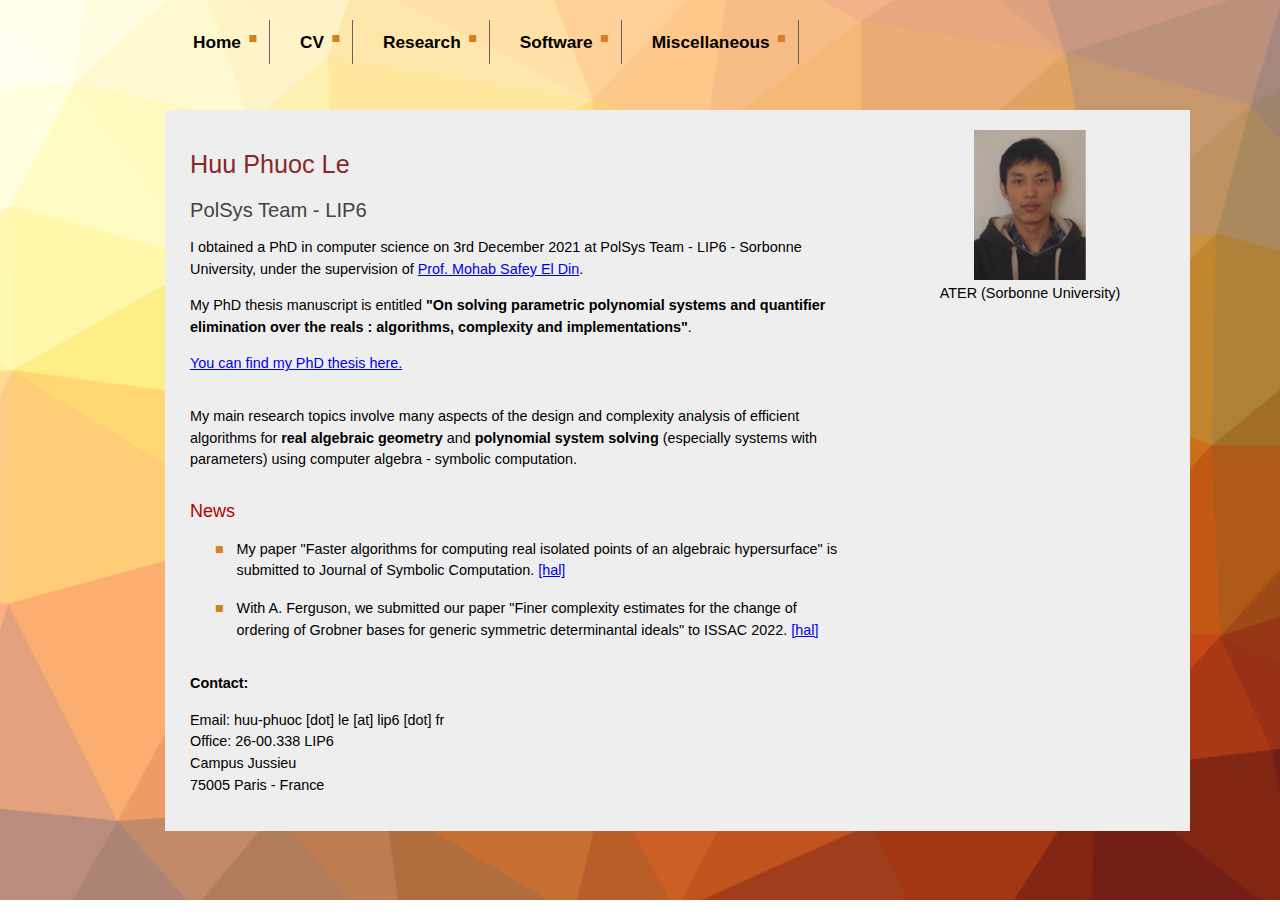
==== index.html @ 50366980 "merge talks to research" ====
<!DOCTYPE html>
<html>
<head>
    <title>Huu Phuoc Le</title>
        <meta name="description" content="huu-phuoc.le" />
        <meta name="keywords" content="huu phuoc le, ecole
        polytechnique, polsys, lip6" />
        <meta charset="utf-8" />

        <link rel="stylesheet" href="style.css"/>
        <link rel="import" href="header.html">
</head>


<body>

	<div id="main">
        <div id="menubar">
            <ul id="menu">
            <li><a href="https://www-polsys.lip6.fr/~phuoc/"><b>Home</b></a></li>
            <li><a href="includes/cv.pdf" target="_blank"><b>CV</b></a></li>
            <li><a href="https://www-polsys.lip6.fr/~phuoc/research"><b>Research</b></a></li>
            <li><a href="https://www-polsys.lip6.fr/~phuoc/software"><b>Software</b></a></li>
            <li><a href="https://www-polsys.lip6.fr/~phuoc/divers"><b>Miscellaneous</b></a></li>
            </ul>
        </div>

    <div id="site_content">

	<div id="sidebar_container">
	  <div class="sidebar">
		<div class="center">
                    <img src="includes/photo.png" border=1 height=150>
                    <p>ATER (Sorbonne University) </p>
		</div>
	  </div>
	</div>

	<div id="content">

	<h2>Huu Phuoc Le</h2>
    <h3>PolSys Team - LIP6</h3>

        <p>I obtained a PhD in computer science on 3rd December 2021 at PolSys Team - LIP6 - Sorbonne University,
        under the supervision of <a href="https://www-polsys.lip6.fr/~safey/">Prof. Mohab Safey
        El Din</a>.</p>
        <p>My PhD thesis manuscript is entitled <b>"On solving parametric polynomial systems and
        quantifier elimination over the reals : algorithms, complexity and implementations"</b>.</p>
        <p><a href="thesis.pdf" target="_blank">You can find my PhD thesis here.</a></p><br>
        <p>My main research topics involve many aspects of the design and
        complexity analysis of efficient algorithms for <b>real algebraic geometry</b>
        and <b>polynomial system solving</b> (especially systems with
        parameters) using computer algebra - symbolic computation.</p>

    <h4>News</h4>
        <ul>
            <li>My paper "Faster algorithms for computing real isolated points of an algebraic hypersurface" is submitted to Journal of Symbolic Computation. <a href="https://hal.archives-ouvertes.fr/hal-03590187" target="_blank"> [hal] </a></li>
            <li>With A. Ferguson, we submitted our paper "Finer complexity estimates for the change of ordering of Grobner bases for generic symmetric determinantal ideals" to ISSAC 2022. <a href="https://hal.archives-ouvertes.fr/hal-03573833v1" target="_blank"> [hal] </a></li>
        </ul>

        <br>
        <p style="text-align: left;" class="contact"><b>Contact:</b></b></p>
        <p class="contact">Email: huu-phuoc [dot] le [at] lip6 [dot] fr
        <br> Office: 26-00.338 LIP6
        <br>Campus Jussieu
        <br>75005 Paris - France
    </div>
</div>
</div></body></html>
---- style.css ----
html
{ height: 100%;}

*
{ margin: 0;
  padding: 0;}

body
{ font: normal 0.9em  'trebuchet ms', arial, sans-serif;
  #background: #646557 url(pattern.png) repeat fixed;
    /* The image used */
  background-image: url("includes/wallpaper.png");
  background-attachment:fixed;

  /* Full height */
  height: 100%;

  /* Center and scale the image nicely */
  background-position: center;
  background-repeat: no-repeat;
  background-size: cover;
  color: #5D5D5D;}

p
{ padding: 0 0 15px 0;
  line-height: 1.5em;}

img
{ border: 0;}

h1, h2, h3, h4, h5, h6 
{ font: normal 175% 'century gothic', arial, sans-serif;
  color: #43423F;
  margin: 0 0 15px 0;
  padding: 0px 0 0px 0;}

h2
{ font: normal 175% 'century gothic', arial, sans-serif;
  color: #882828;
  padding: 15px 0 5px 0;}

h3
{ font: normal 140% 'century gothic', arial, sans-serif;}

h4{
  font-size: 18px;
  margin: 0;
  padding: 15px 0 5px 0;
  font: arial, sans-serif;
  color: #B60000;
}

h5, h6
{ margin: 0;
  padding: 5px 0 5px 0;
  font: normal 120% arial, sans-serif;
  color: #B60000;}

h5, h6
{ font: italic 95% arial, sans-serif;
  color: #888;}

h6
{ color: #362C20;}

a.class1 {color: #4AA02C;}
a.class1:link  {text-decoration: none; color: #4AA02C;}
a.class1:visited {text-decoration: none; color: #4AA02C;}
a.class1:hover {text-decoration: underline; color: #FDD017;}
a.class1:active {text-decoration: none; color: #4AA02C;}



a.class2 {color:#3399ff;}
a.class2:link {text-decoration: none; color: #3399ff;}
a.class2:visited {text-decoration: none; color: #3399ff;}
a.class2:hover {text-decoration: underline; color: #FDD017;}
a.class2:active {text-decoration: none; color: #3399ff;}

a.class3 {color:#0000ff;}
a.class3:link {text-decoration: underline; color: #0000ff;}
a.class3:visited {text-decoration: underline; color: #0000ff;}
a.class3:hover {text-decoration: underline; color: #FDD017;}
a.class3:active {text-decoration: underline; color: #0000ff;}

ul {
  list-style: none; /* Remove default bullets */
}

ul li::before {
  content: "\25A0";  /* Add content: \2022 is the CSS Code/unicode for a bullet */
  color: rgb(209, 128, 35); /* Change the color */
  font-weight: bold; /* If you want it to be bold */
  display: inline-block; /* Needed to add space between the bullet and the text */
  width: 1.5em; /* Also needed for space (tweak if needed) */
  margin-left: -1.5em; /* Also needed for space (tweak if needed) */
  margin-top: 10px;
}

ol
{ margin: 8px 2px 22px 20px;}

ol li
{ margin: 0 2px 11px 0;}

.left
{ float: left;
  width: auto;
  margin-right: 10px;}

.right
{ float: right; 
  width: auto;
  margin-left: 10px;}

.center {
    display: block;
    margin-left: auto;
    margin-right: auto;
    text-align: center;
}

#main, #header, #logo, #menubar, #site_content, #footer
{ margin-left: auto; 
  margin-right: auto;}

#main
{ width: 950px;
  margin: 20px auto;}

#header
{ width: 950px;
  height: 121px;}

#logo
{ width: 910px;
  position: relative;
  height: 100px;
  background: transparent;
  padding: 10px 0 10px 0;}

#logo h1, #logo h2
{ font: normal 300% 'century gothic', arial, KaiTi, sans-serif;
  border-bottom: 0;
  text-transform: none;
  margin: 0 0 0 9px;}

#logo_text h1, #logo_text h1 a, #logo_text h1 a:hover 
{ padding: 0px 0 0 0;
  color: #A8AA94;
  letter-spacing: 0.1em;
  text-decoration: none;}

#logo_text h1 a .logo_colour
{ color: #FFF;	}

#logo_text h2
{ font-size: 120%;
  padding: 4px 0 0 0;
  color: #A8AA94;}

#menubar
{ height: 46px;
  width: 950px;
  margin: 1px auto 0 auto;
  background: transparent url(tab.png);} 

ul#menu
{ float: left;
  margin: 0;padding: 0;}

ul#menu li
{ float: left;
  padding: 0 0 0 6px;
  list-style: none;
  margin: 0px 2px 0 0;}

ul#menu li a
{ font: normal 120% 'trebuchet ms', sans-serif;
  display: block; 
  float: left; 
  height: 27px;
  padding: 12px 28px 5px 22px;
  text-align: center;
  color: rgb(0, 0, 0);
  border-right: 1px solid #636363;
  text-decoration: none;} 

ul#menu li.tab_selected a
{ height: 27px;
  padding: 6px 28px 5px 22px;}

ul#menu li.selected a, ul#menu li.selected a:hover
{ color: #1d006e;}

ul#menu li a:hover
{ color: #4100f5;}

#site_content
{ width: 1000px;
  overflow: hidden;
  margin: 44px auto 0 auto;
  padding: 10px 0 0 25px;
  background: #EEE;
  border-top: 0;
  border-bottom: 0;
  color: #000000;} 

#sidebar_container
{ float: right;
  width: 300px;
  padding: 10px 20px 20px 0;}

.sidebar_top, .sidebar_base
{ width: 222px;
  height: 14px;
  background: transparent url(side_top.png) no-repeat;}

.sidebar_base
{ background: url(side_base.png) no-repeat;}

.sidebar
{ float: right;
  width: 280px;
  padding: 0;
  margin: 0 0 16px 0;}

.sidebar_item
{ background: #FFF;
  padding: 0 15px;
  width: 192px;}

.sidebar_item ul
{ width: 178px; 
  padding: 0px 0 0 0; 
  margin: 0px 0 0px 0;}

.sidebar_item li
{ list-style: none; 
  padding: 0 0 6px 0;margin: 0; }

.sidebar_item li a, .sidebar_item li a:hover
{ padding: 0 0 0 35px;
  display: block;
  background: transparent url(link.png) no-repeat left center;} 

.sidebar_item li a.selected
{ color: #444;
  text-decoration: none;} 

#content
{ text-align: left;
  width: 655px;
  padding: 15px 0 20px 0;
  margin: 0;}
  
#content_2
{ text-align: left;
  width: 925px;
  padding: 15px 0 20px 0;
  margin: 0;}

#content ul
{ margin: 2px 0 12px 0px;
  list-style-position: outside;}

#content ul li
{ list-style-type: none;
  background: url(bullet.png) no-repeat;
  margin: 0 0 2px 0; 
  padding: 0 0 4px 25px;
  line-height: 1.5em;
  margin-left: 1.5em;
}

#footer
{ width: 950px;
  font: normal 90% 'trebuchet ms',  arial, sans-serif;
  height: 65px;
  padding: 20px 0 5px 0;
  text-align: center; 
  color: #FFF;
  background: transparent url(tab.png) repeat;}

#footer p
{ padding: 0 0 10px 0;}

#footer a, #footer a:hover
{ color: #FFF;
  text-decoration: underline;}

#footer a:hover
{ color: #FFF;
  text-decoration: none;}

.search
{ color: #5D5D5D; 
  border: 1px solid #BBB; 
  width: 134px; 
  padding: 4px; 
  font: 100% arial, sans-serif;}

.form_settings
{ margin: 15px 0 0 0;}

.form_settings p
{ padding: 0 0 4px 0;}

.form_settings span
{ float: left; 
  width: 200px; 
  text-align: left;}
  
.form_settings input, .form_settings textarea
{ padding: 5px; 
  width: 299px; 
  font: 100% arial; 
  border: 1px solid #E5E5DB; 
  background: #FFF; 
  color: #47433F;}
  
.form_settings .submit
{ font: 100% arial; 
  border: 1px solid; 
  width: 99px; 
  margin: 0 0 0 212px; 
  height: 33px;
  padding: 2px 0 3px 0;
  cursor: pointer; 
  background: #3B3B3B; 
  color: #FFF;}

.form_settings textarea, .form_settings select
{ font: 100% arial; 
  width: 299px;}

.form_settings select
{ width: 310px;}

.form_settings .checkbox
{ margin: 4px 0; 
  padding: 0; 
  width: 14px;
  border: 0;
  background: none;}

.separator
{ width: 100%;
  height: 0;
  border-top: 1px solid #D9D5CF;
  border-bottom: 1px solid #FFF;
  margin: 0 0 20px 0;}
  
  
.drop {
  cursor: pointer;
  display: block;
}

.drop + input{
 display: none; /* hide the checkboxes */
}

.drop + input + div{
  display:none;
}

.drop + input:checked + div{
  display:block;
}
  
table
{ margin: 10px 0 30px 0;}

table tr th, table tr td
{ background: #3B3B3B;
  color: #FFF;
  padding: 7px 4px;
  text-align: left;}
  
table tr td
{ background: #DDD;
  color: #47433F;
  border-top: 1px solid #FFF;}

br {
	display: block;
	margin: 5px 0;
 }

.column {
  padding: 10px;
  text-align: center;
  width: 50%;
}

.research {
  padding-bottom: 20px;
}

.research .citation{
  width:75%;
  display:inline-block;
  box-sizing:border-box;
  text-align:left;
  vertical-align: top;
}

.research .illu{
  text-align:left;
  width:24%;
  display:inline-block;
  box-sizing:border-box;
}

.research .caption{
  vertical-align: bottom;
  padding-top:0px;
  font-style: italic;
  display:inline-block;
  box-sizing:border-box;
  text-align:center;
}

.collapsible {
  padding: 5px;
  border-radius: 3px;
  margin: 0px;
  display: inline-flex;
  height: auto;
  width: auto;
  font-size: 12px;
  background-color: #B60000;
  border: 0px solid rgb(0, 0, 0);
  color: white;
  transition: all 0.2s linear 0s;
  font-weight: bold;
}

.active, .collapsible:hover {
  background-color: white;
  color: #99CC00;
}

.content {
  padding: 5px 18px;
  display: none;
  overflow: hidden;
  background-color: #ffffff;
  border: 0px solid rgb(0, 0, 0);
  border-radius: 5px;
  margin-top: 5px;
}

.special-link {
  padding: 5px;
  border-radius: 3px;
  margin-left: 10px;
  display: inline-flex;
  height: auto;
  width: auto;
  font-size: 12px;
  border: 0px solid rgb(0, 0, 0);
  color: white;
  transition: all 0.2s linear 0s;
  font-weight: bold;
  text-decoration: none;
}

#violet {
  background-color: #7367a0;
}

#blue {
  background-color: #7367a0;
}
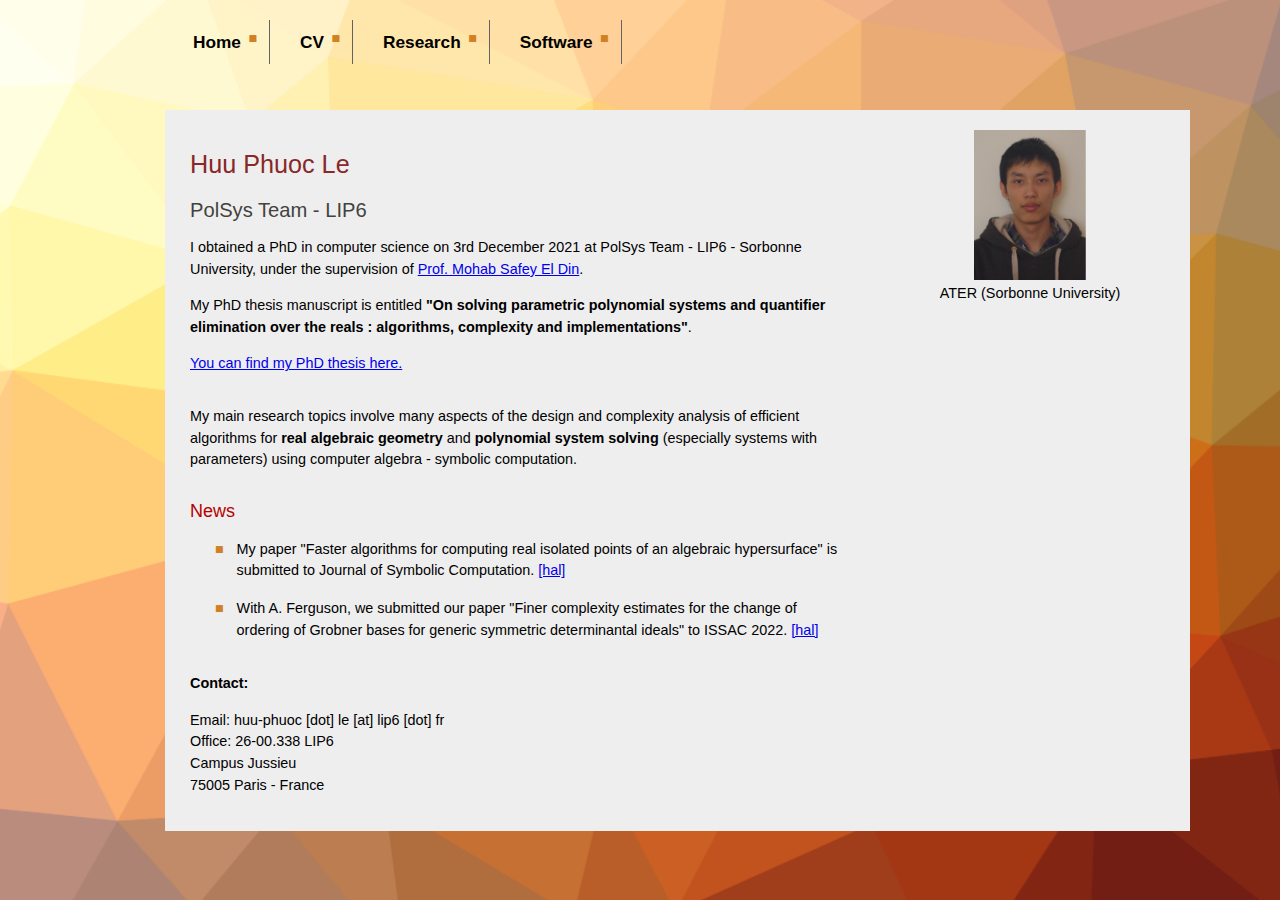
==== commit af2a84b2: "merge divers to software" ====
--- a/index.html
+++ b/index.html
@@ -17,11 +17,10 @@
 	<div id="main">
         <div id="menubar">
             <ul id="menu">
-            <li><a href="https://www-polsys.lip6.fr/~phuoc/"><b>Home</b></a></li>
+            <li><a href="https://huuphuocle.github.io"><b>Home</b></a></li>
             <li><a href="includes/cv.pdf" target="_blank"><b>CV</b></a></li>
-            <li><a href="https://www-polsys.lip6.fr/~phuoc/research"><b>Research</b></a></li>
-            <li><a href="https://www-polsys.lip6.fr/~phuoc/software"><b>Software</b></a></li>
-            <li><a href="https://www-polsys.lip6.fr/~phuoc/divers"><b>Miscellaneous</b></a></li>
+            <li><a href="https://huuphuocle.github.io/research"><b>Research</b></a></li>
+            <li><a href="https://huuphuocle.github.io/software"><b>Software</b></a></li>
             </ul>
         </div>
 
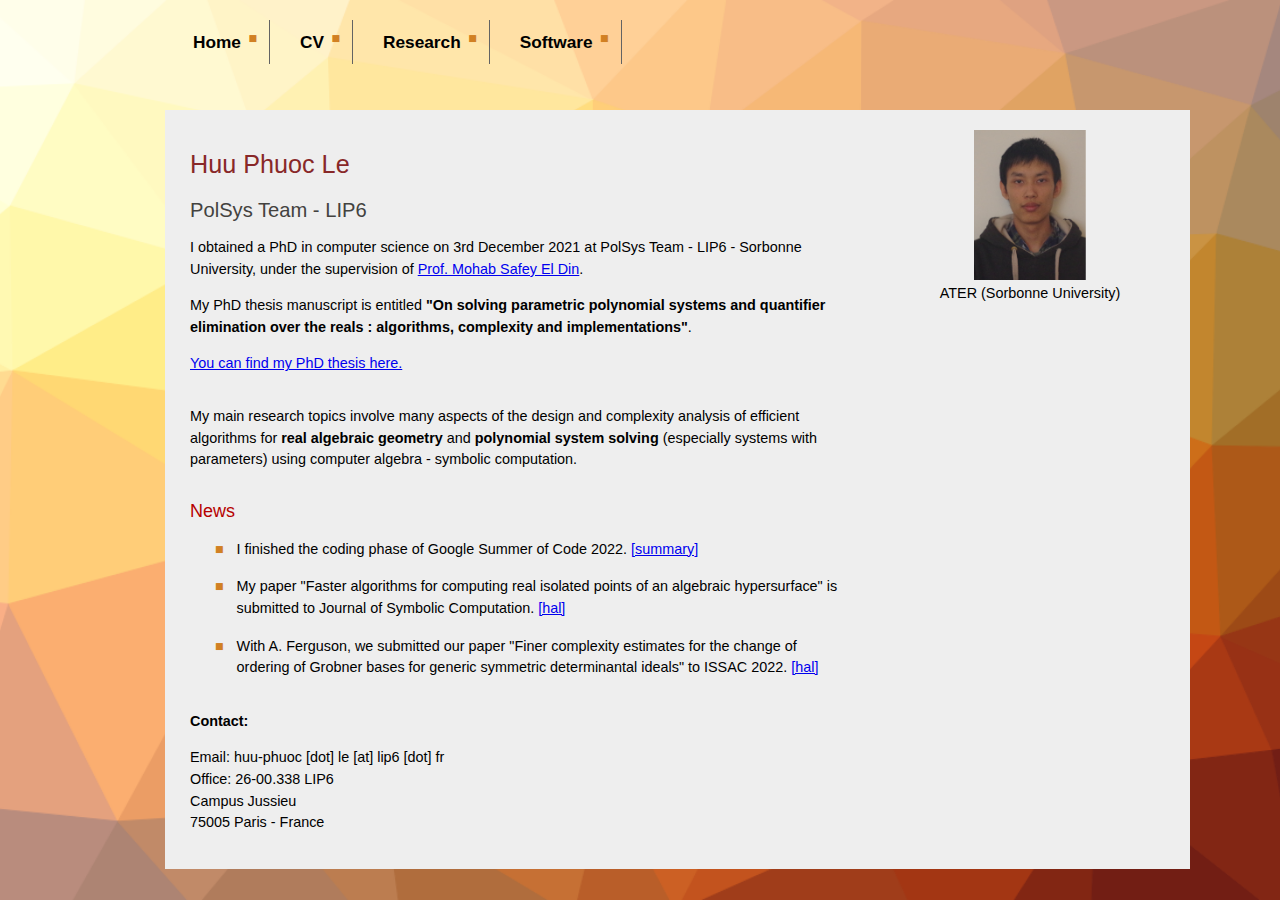
==== commit b9fa400c: "add news in index" ====
--- a/index.html
+++ b/index.html
@@ -53,6 +53,7 @@
 
     <h4>News</h4>
         <ul>
+            <li>I finished the coding phase of Google Summer of Code 2022. <a href="https://github.com/huuphuocle/sampling_correlation_matrices" target="_blank">[summary]</a></li>
             <li>My paper "Faster algorithms for computing real isolated points of an algebraic hypersurface" is submitted to Journal of Symbolic Computation. <a href="https://hal.archives-ouvertes.fr/hal-03590187" target="_blank"> [hal] </a></li>
             <li>With A. Ferguson, we submitted our paper "Finer complexity estimates for the change of ordering of Grobner bases for generic symmetric determinantal ideals" to ISSAC 2022. <a href="https://hal.archives-ouvertes.fr/hal-03573833v1" target="_blank"> [hal] </a></li>
         </ul>
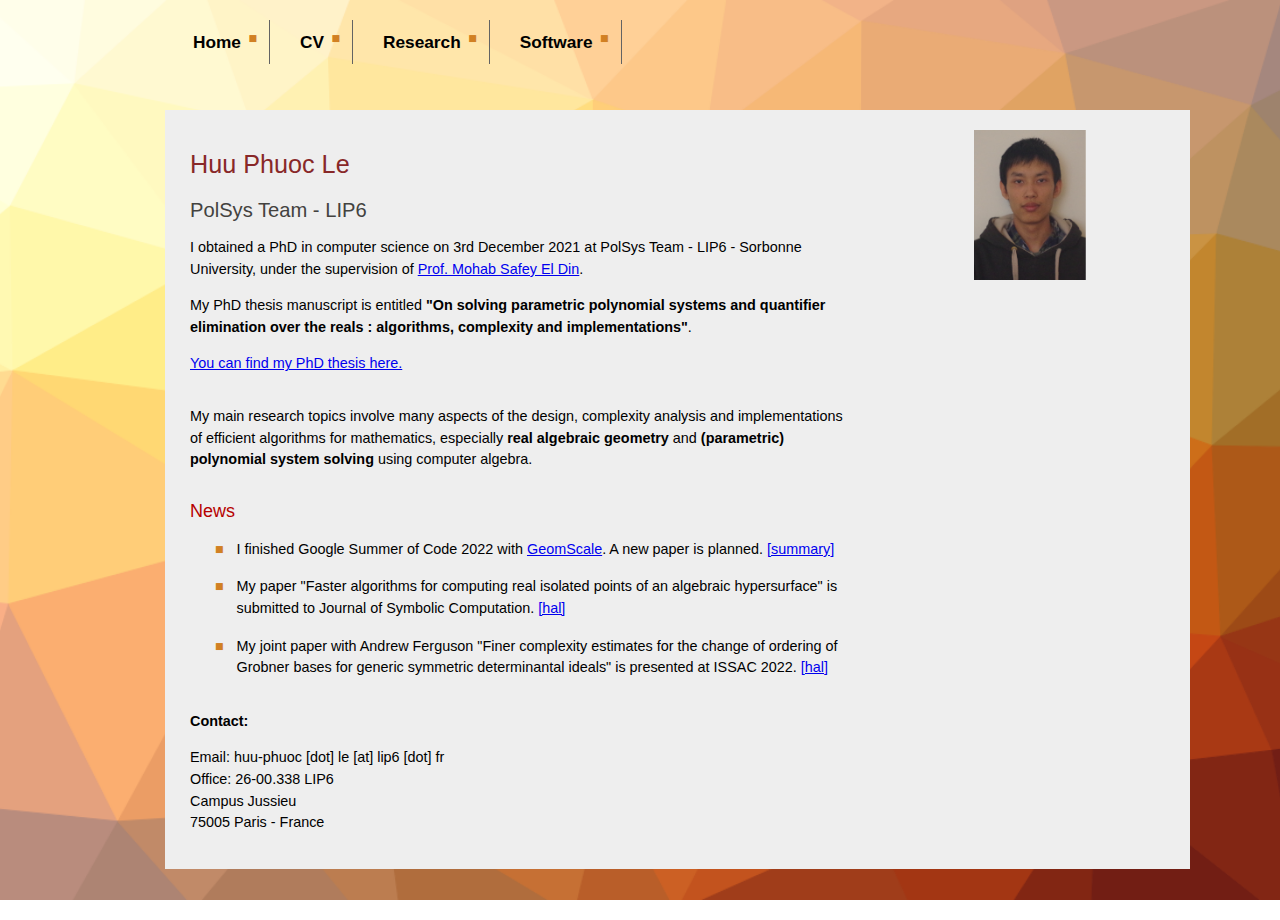
==== commit 829eb567: "update index" ====
--- a/index.html
+++ b/index.html
@@ -30,7 +30,6 @@
 	  <div class="sidebar">
 		<div class="center">
                     <img src="includes/photo.png" border=1 height=150>
-                    <p>ATER (Sorbonne University) </p>
 		</div>
 	  </div>
 	</div>
@@ -46,16 +45,15 @@
         <p>My PhD thesis manuscript is entitled <b>"On solving parametric polynomial systems and
         quantifier elimination over the reals : algorithms, complexity and implementations"</b>.</p>
         <p><a href="thesis.pdf" target="_blank">You can find my PhD thesis here.</a></p><br>
-        <p>My main research topics involve many aspects of the design and
-        complexity analysis of efficient algorithms for <b>real algebraic geometry</b>
-        and <b>polynomial system solving</b> (especially systems with
-        parameters) using computer algebra - symbolic computation.</p>
+        <p>My main research topics involve many aspects of the design,
+        complexity analysis and implementations of efficient algorithms for mathematics, especially <b>real algebraic geometry</b>
+        and <b>(parametric) polynomial system solving</b> using computer algebra.</p>
 
     <h4>News</h4>
         <ul>
-            <li>I finished the coding phase of Google Summer of Code 2022. <a href="https://github.com/huuphuocle/sampling_correlation_matrices" target="_blank">[summary]</a></li>
+            <li>I finished Google Summer of Code 2022 with <a href="https://github.com/GeomScale" target="_blank">GeomScale</a>. A new paper is planned. <a href="https://github.com/huuphuocle/sampling_correlation_matrices" target="_blank">[summary]</a></li>
             <li>My paper "Faster algorithms for computing real isolated points of an algebraic hypersurface" is submitted to Journal of Symbolic Computation. <a href="https://hal.archives-ouvertes.fr/hal-03590187" target="_blank"> [hal] </a></li>
-            <li>With A. Ferguson, we submitted our paper "Finer complexity estimates for the change of ordering of Grobner bases for generic symmetric determinantal ideals" to ISSAC 2022. <a href="https://hal.archives-ouvertes.fr/hal-03573833v1" target="_blank"> [hal] </a></li>
+            <li>My joint paper with Andrew Ferguson "Finer complexity estimates for the change of ordering of Grobner bases for generic symmetric determinantal ideals" is presented at ISSAC 2022. <a href="https://hal.archives-ouvertes.fr/hal-03573833v1" target="_blank"> [hal] </a></li>
         </ul>
 
         <br>
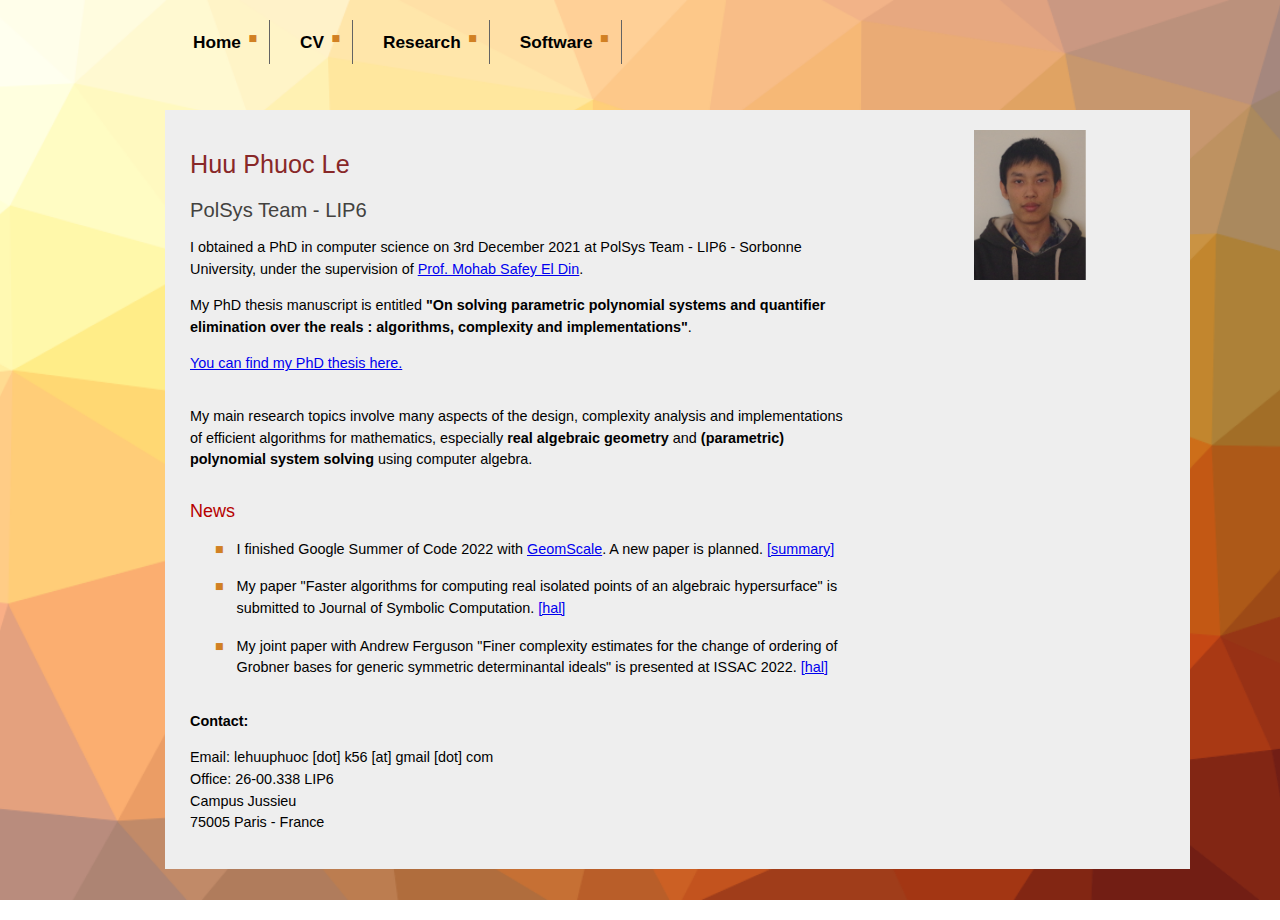
==== commit 4f7ef389: "change email" ====
--- a/index.html
+++ b/index.html
@@ -58,7 +58,7 @@
 
         <br>
         <p style="text-align: left;" class="contact"><b>Contact:</b></b></p>
-        <p class="contact">Email: huu-phuoc [dot] le [at] lip6 [dot] fr
+        <p class="contact">Email: lehuuphuoc [dot] k56 [at] gmail [dot] com
         <br> Office: 26-00.338 LIP6
         <br>Campus Jussieu
         <br>75005 Paris - France
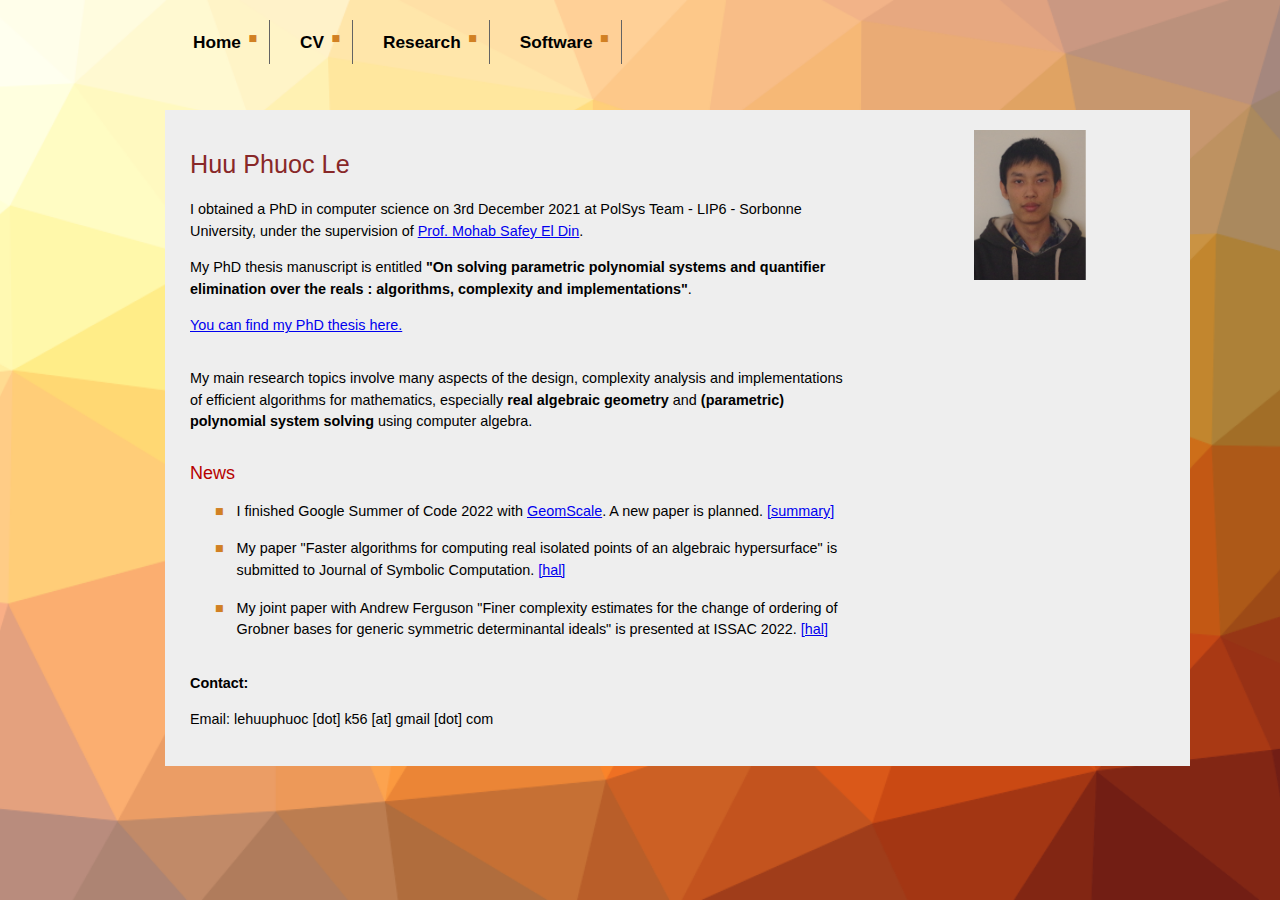
==== commit bce47980: "change personal info" ====
--- a/index.html
+++ b/index.html
@@ -1,28 +1,16 @@
 <!DOCTYPE html>
 <html>
 <head>
-    <title>Huu Phuoc Le</title>
-        <meta name="description" content="huu-phuoc.le" />
-        <meta name="keywords" content="huu phuoc le, ecole
-        polytechnique, polsys, lip6" />
-        <meta charset="utf-8" />
-
-        <link rel="stylesheet" href="style.css"/>
-        <link rel="import" href="header.html">
+    <link href="style.css" rel="stylesheet" type="text/css" />
+    <script src="components/head.js" type="text/javascript" defer></script>
+    <head-component></head-component>
+    <script src="components/header.js" type="text/javascript" defer></script>
 </head>
-
 
 <body>
 
 	<div id="main">
-        <div id="menubar">
-            <ul id="menu">
-            <li><a href="https://huuphuocle.github.io"><b>Home</b></a></li>
-            <li><a href="includes/cv.pdf" target="_blank"><b>CV</b></a></li>
-            <li><a href="https://huuphuocle.github.io/research"><b>Research</b></a></li>
-            <li><a href="https://huuphuocle.github.io/software"><b>Software</b></a></li>
-            </ul>
-        </div>
+        <header-component></header-component>
 
     <div id="site_content">
 
@@ -37,7 +25,6 @@
 	<div id="content">
 
 	<h2>Huu Phuoc Le</h2>
-    <h3>PolSys Team - LIP6</h3>
 
         <p>I obtained a PhD in computer science on 3rd December 2021 at PolSys Team - LIP6 - Sorbonne University,
         under the supervision of <a href="https://www-polsys.lip6.fr/~safey/">Prof. Mohab Safey
@@ -59,9 +46,6 @@
         <br>
         <p style="text-align: left;" class="contact"><b>Contact:</b></b></p>
         <p class="contact">Email: lehuuphuoc [dot] k56 [at] gmail [dot] com
-        <br> Office: 26-00.338 LIP6
-        <br>Campus Jussieu
-        <br>75005 Paris - France
     </div>
 </div>
 </div></body></html>
